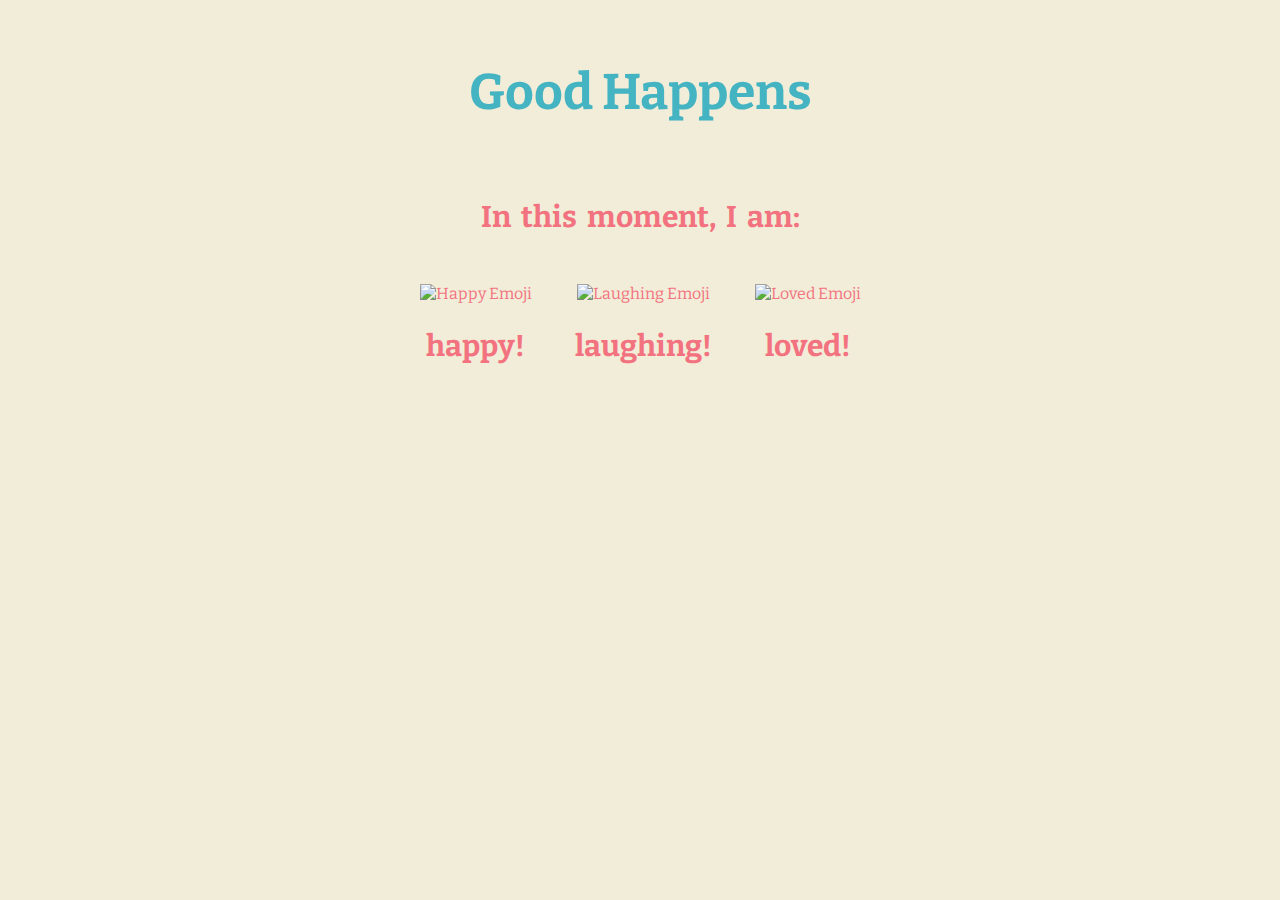
==== src/server/static/index.html @ b9815b70 "Now emojis bounce on hover. Added a CSS class for it." ====
<!DOCTYPE html>
<html lang="en">
    <head>
        <meta charset="utf-8" />
        <meta name="viewport" content="width=device-width, initial-scale=1.0">
        <link href="https://fonts.googleapis.com/css?family=Bitter" rel="stylesheet">
        <link rel="stylesheet" type="text/css" href="/static/stylesheet.css" />
        <link rel="stylesheet" type="text/css" href="/static/animate.css">
        <title>Good Happens</title>
    </head>
    <body>
        <h1>Good Happens</h1>
        <br />
        <h2 class="faces">In this moment, I am:</h2>
        <br />
        <div class="faces">
            <div id="happy" class="icon" onclick="count('sm')">
                <img class="animated tada" src="static/icons/happy.png" alt="Happy Emoji" height="150">
                <h2>happy!</h2>
            </div>
            <div id="laughing" class="icon" onclick="count('la')">
                <img class="animated tada" src="static/icons/laughing.png" alt="Laughing Emoji" height="150">
                <h2>laughing!</h2>
            </div>
            <div id="loved" class="icon" onclick="count('lo')">
                <img class="animated tada" src="static/icons/loved.png" alt="Loved Emoji" height="150">
                <h2>loved!</h2>
            </div>
        </div>
        <footer></footer>
        <script>
         function count(event_type) {
            xmlhttp=new XMLHttpRequest();
            xmlhttp.onreadystatechange=function() {
              if (this.readyState==4 && this.status==200) {
                console.log(this.responseText);
              }
            }
            xmlhttp.open("GET","/count/new/"+event_type,true);
            xmlhttp.send();
         }
        </script>
	  </body>
</html>
---- static/stylesheet.css ----
body {
    padding-top: 20px;
    padding-left: 5%;
    padding-right: 5%;
    padding-bottom: 20px;
    color: #f27280;
    background-color: #f2edd8;
    font-family: 'Bitter', serif;
}

counter {
    color: #44b3c2;
    text-size: 50px;
}

h1 {
    text-align: center;
    color: #44b3c2;
    font-size: 50px;
}

h2 {
    font-size: 30px;
    word-spacing: 5px;
}

.emoji {
    padding: 10%;
}

.icon {
    display: inline-block;
    padding-left: 20px;
    padding-right: 20px;
    padding-top: 5px;
    padding-bottom: 5px;
    text-align: center;
}

.faces {
    text-align: center;
}

@media screen and (max-width:680px) {
    h1 {
        font-size: 40px;
    }

    img{
        height: 100px;
    }
}
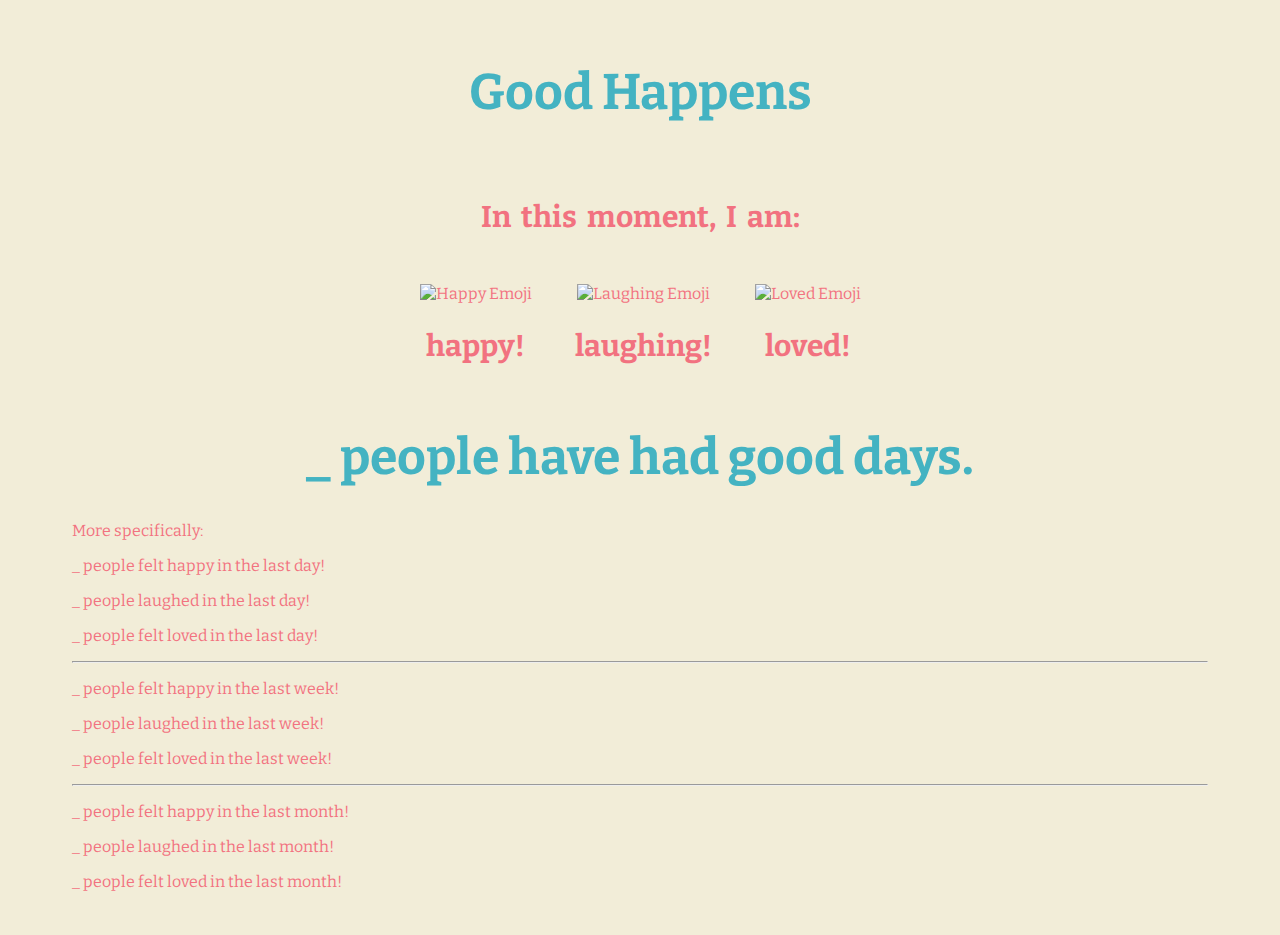
==== commit d22501ea: "Added updating counters" ====
--- a/src/server/static/index.html
+++ b/src/server/static/index.html
@@ -27,6 +27,29 @@
                 <h2>loved!</h2>
             </div>
         </div>
+        <div class="numbers">
+            <div>
+                <h1><span class="pink" id="total">_</span> people have had good days.</h1>
+            </div>
+            <div>
+                <p>More specifically:</p>
+                <p><span class="blue-text" id="number-today-sm">_</span> people felt <span class="blue-text">happy</span> in the last <span class="blue-text">day</span>!</p>
+                <p><span class="blue-text" id="number-today-la">_</span> people <span class="blue-text">laughed</span> in the last <span class="blue-text">day</span>!</p>
+                <p><span class="blue-text" id="number-today-lo">_</span> people felt <span class="blue-text">loved</span> in the last <span class="blue-text">day</span>!</p>
+                <hr>
+            </div>
+            <div class="weeks">
+                <p><span class="blue-text" id="number-week-sm">_</span> people felt <span class="blue-text">happy</span> in the last <span class="blue-text">week</span>!</p>
+                <p><span class="blue-text" id="number-week-la">_</span> people <span class="blue-text">laughed</span> in the last <span class="blue-text">week</span>!</p>
+                <p><span class="blue-text" id="number-week-lo">_</span> people felt <span class="blue-text">loved</span> in the last <span class="blue-text">week</span>!</p>
+                <hr>
+            </div>
+            <div class="months">
+                <p><span class="blue-text" id="number-month-sm">_</span> people felt <span class="blue-text">happy</span> in the last <span  class="blue-text">month</span>!</p>
+                <p><span class="blue-text" id="number-month-la">_</span> people <span class="blue-text">laughed</span> in the last <span class="blue-text">month</span>!</p>
+                <p><span class="blue-text" id="number-month-lo">_</span> people felt <span class="blue-text">loved</span> in the last <span class="blue-text">month</span>!</p>
+            </div>
+        </div>
         <footer></footer>
         <script>
          function count(event_type) {
@@ -34,11 +57,54 @@
             xmlhttp.onreadystatechange=function() {
               if (this.readyState==4 && this.status==200) {
                 console.log(this.responseText);
+                location.reload();
               }
             }
             xmlhttp.open("GET","/count/new/"+event_type,true);
             xmlhttp.send();
          }
+        
+            
+        function getCount(event_type, timespan) {
+            xmlhttp=new XMLHttpRequest();
+            xmlhttp.onreadystatechange=function() {
+              if (this.readyState==4 && this.status==200) {
+                console.log(this.responseText);
+                document.getElementById("number-"+timespan + "-" + event_type).innerHTML=this.responseText;
+              }
+            }
+            xmlhttp.open("GET","/count/view/"+event_type+"/"+timespan,true);
+            xmlhttp.send();
+         }
+            
+        
+        function getTotal() {
+            xmlhttp=new XMLHttpRequest();
+            xmlhttp.onreadystatechange=function() {
+              if (this.readyState==4 && this.status==200) {
+                console.log(this.responseText);
+                document.getElementById("total").innerHTML=this.responseText;
+              }
+            }
+            xmlhttp.open("GET","/count/view/",true);
+            xmlhttp.send();
+         }
+            getCount("sm", "today");
+            getCount("la", "today");
+            getCount("lo","today");
+            
+            getCount("sm", "week");
+            getCount("la", "week");
+            getCount("lo","week");
+            
+            getCount("sm", "month");
+            getCount("la", "month");
+            getCount("lo","month");
+            
+            getTotal();
+            
+            
+            
         </script>
 	  </body>
 </html>
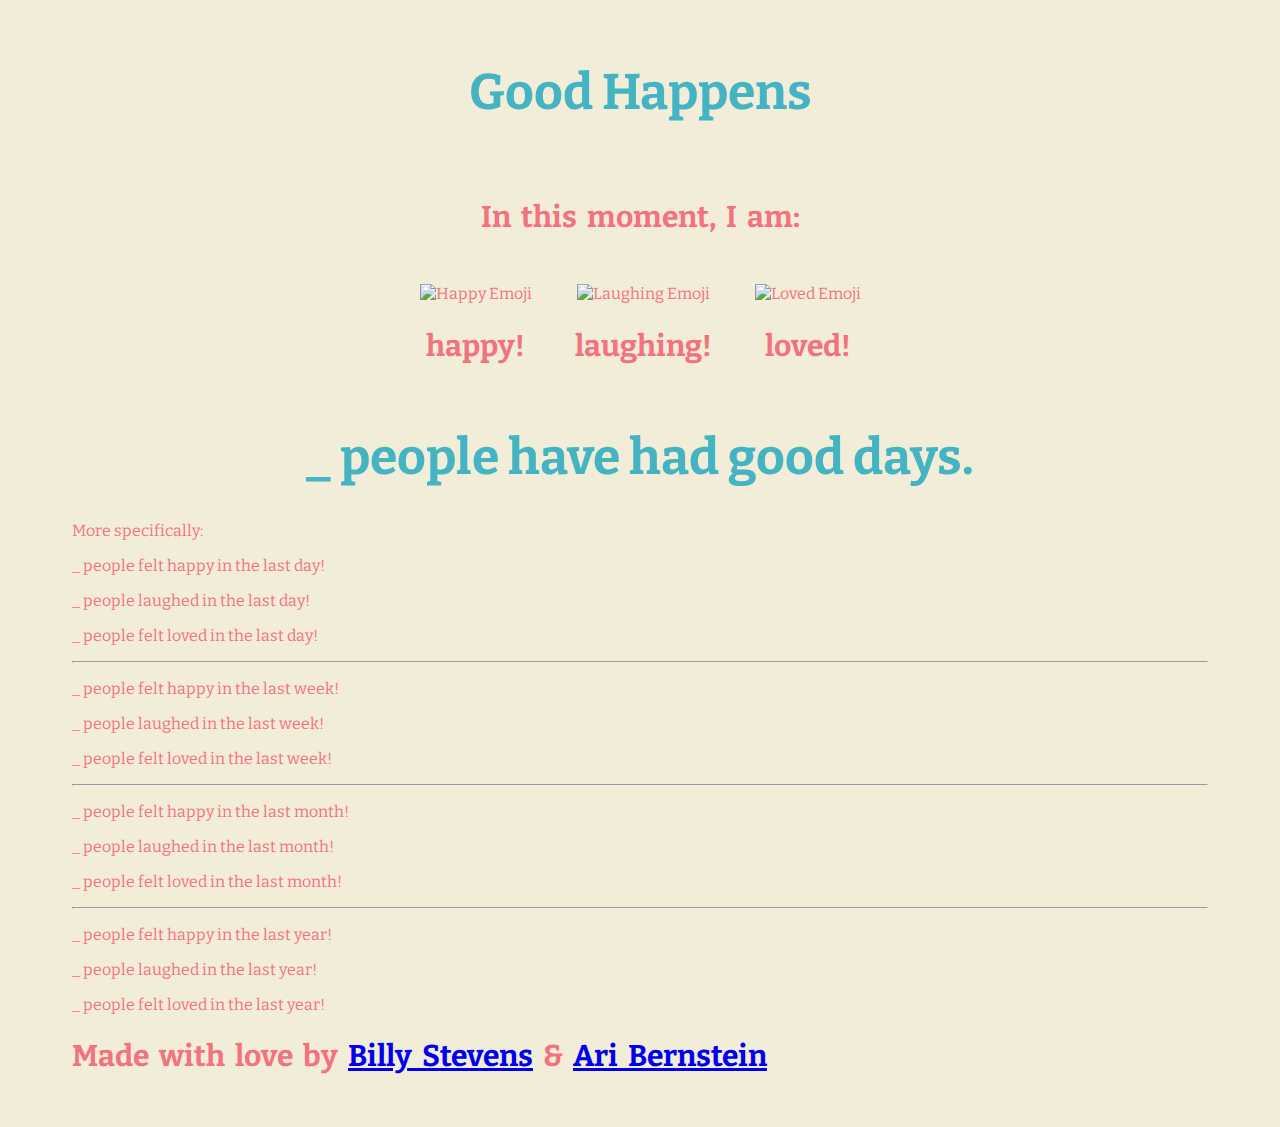
==== commit e856859d: "Added credits :)" ====
--- a/src/server/static/index.html
+++ b/src/server/static/index.html
@@ -48,9 +48,17 @@
                 <p><span class="blue-text" id="number-month-sm">_</span> people felt <span class="blue-text">happy</span> in the last <span  class="blue-text">month</span>!</p>
                 <p><span class="blue-text" id="number-month-la">_</span> people <span class="blue-text">laughed</span> in the last <span class="blue-text">month</span>!</p>
                 <p><span class="blue-text" id="number-month-lo">_</span> people felt <span class="blue-text">loved</span> in the last <span class="blue-text">month</span>!</p>
+                <hr>
             </div>
+            <div class="years">
+                <p><span class="blue-text" id="number-year-sm">_</span> people felt <span class="blue-text">happy</span> in the last <span  class="blue-text">year</span>!</p>
+                <p><span class="blue-text" id="number-year-la">_</span> people <span class="blue-text">laughed</span> in the last <span class="blue-text">year</span>!</p>
+                <p><span class="blue-text" id="number-year-lo">_</span> people felt <span class="blue-text">loved</span> in the last <span class="blue-text">year</span>!</p>
+            </div>
+        
         </div>
-        <footer></footer>
+        <footer><h2>Made with love by <a href="http://www.wastevensv.com/">
+Billy Stevens</a> & <a href="http://www.aribernstein.me/">Ari Bernstein</a></h2></footer>
         <script>
          function count(event_type) {
             xmlhttp=new XMLHttpRequest();
@@ -101,6 +109,9 @@
             getCount("la", "month");
             getCount("lo","month");
             
+            getCount("sm", "year");
+            getCount("la", "year");
+            getCount("lo","year");
             getTotal();
             
             
